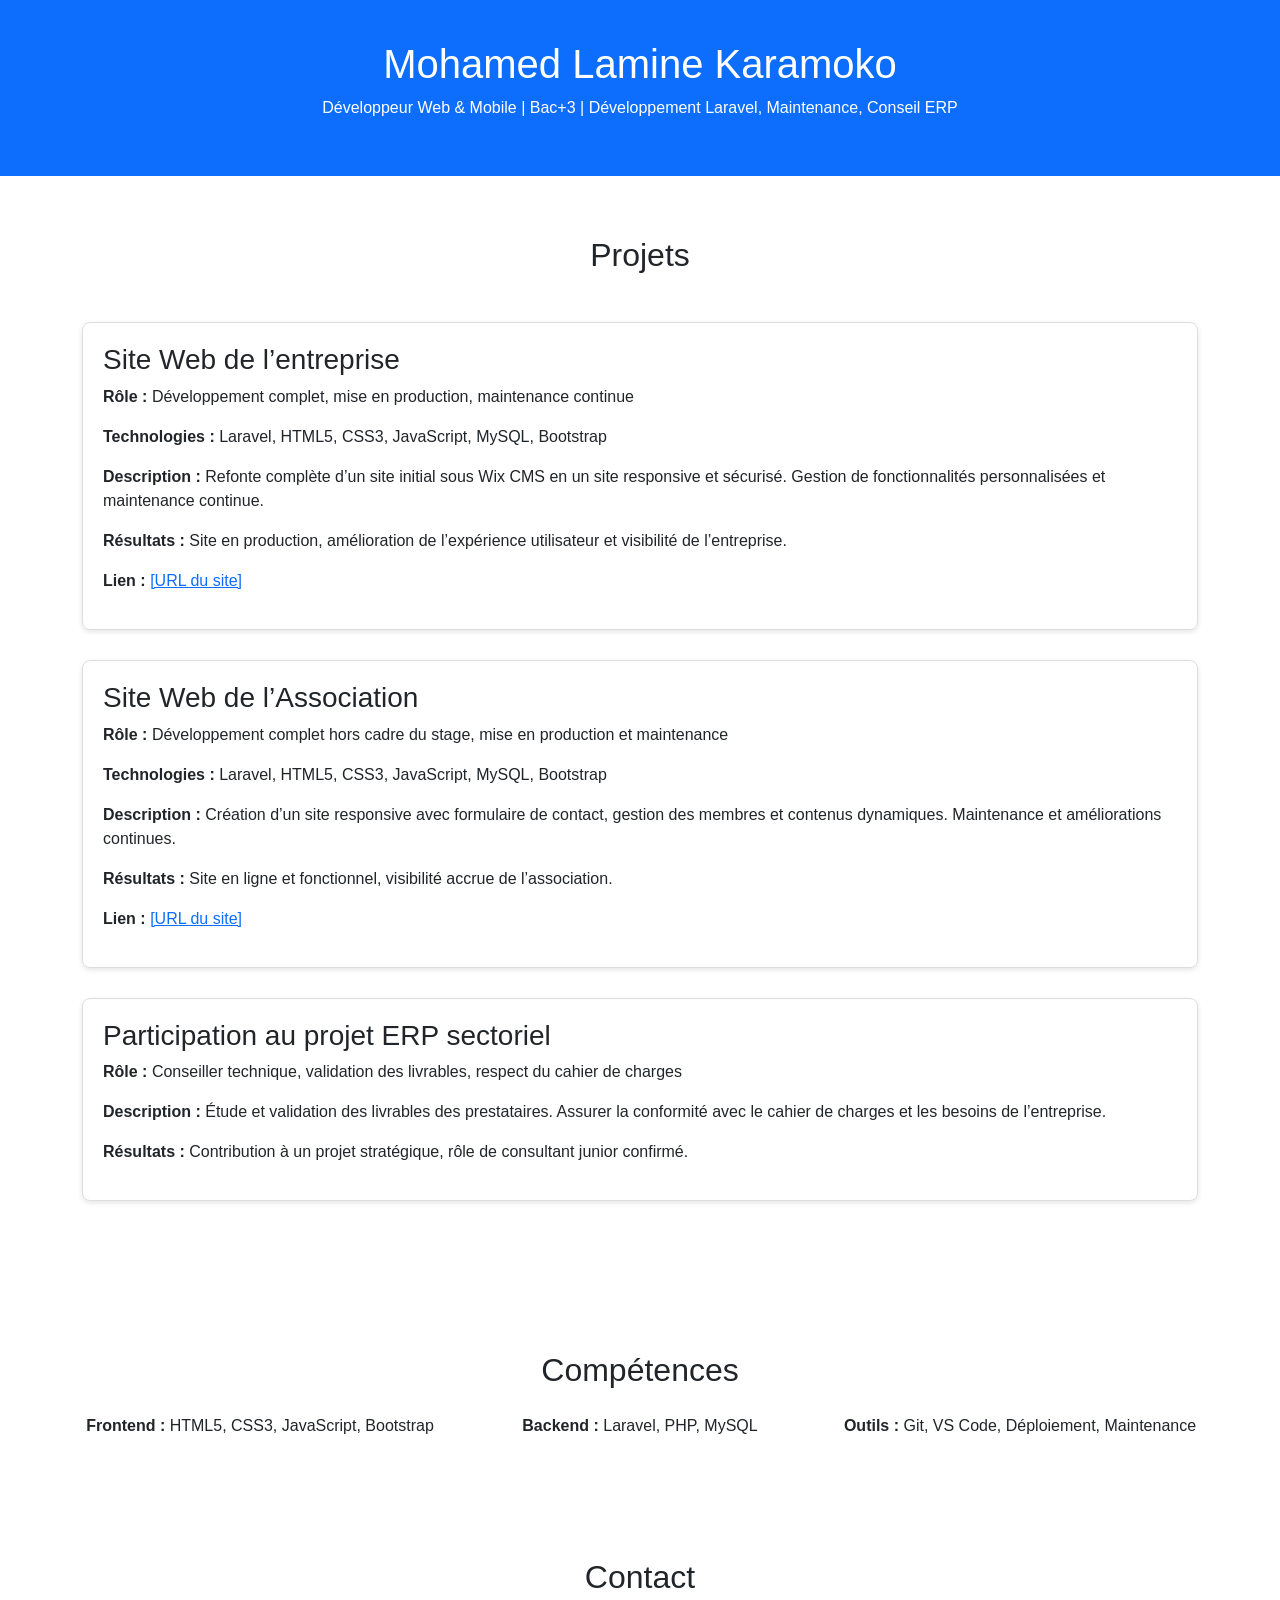
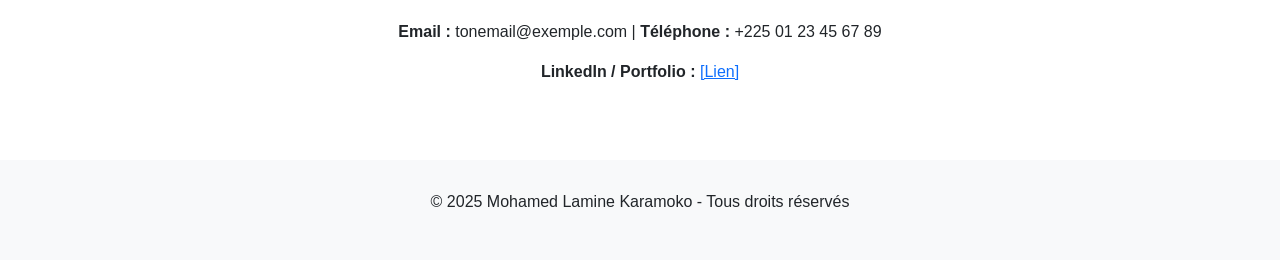
==== index.html @ 6700eebb "premier commit" ====
<!DOCTYPE html>
<html lang="fr">
  <head>
    <meta charset="UTF-8" />
    <meta name="viewport" content="width=device-width, initial-scale=1.0" />
    <title>Portfolio - Mohamed Lamine Karamoko</title>
    <link
      href="https://cdn.jsdelivr.net/npm/bootstrap@5.3.2/dist/css/bootstrap.min.css"
      rel="stylesheet"
    />
    <style>
      body {
        font-family: Arial, sans-serif;
      }
      header {
        background-color: #0d6efd;
        color: white;
        padding: 40px 0;
        text-align: center;
      }
      section {
        padding: 60px 0;
      }
      .project-card {
        border: 1px solid #ddd;
        border-radius: 8px;
        padding: 20px;
        margin-bottom: 30px;
        box-shadow: 0 2px 5px rgba(0, 0, 0, 0.1);
      }
      footer {
        background-color: #f8f9fa;
        padding: 30px 0;
        text-align: center;
      }
    </style>
  </head>
  <body>
    <header>
      <h1>Mohamed Lamine Karamoko</h1>
      <p>
        Développeur Web & Mobile | Bac+3 | Développement Laravel, Maintenance,
        Conseil ERP
      </p>
    </header>

    <section class="container">
      <h2 class="mb-5 text-center">Projets</h2>

      <!-- Projet 1 -->
      <div class="project-card">
        <h3>Site Web de l’entreprise</h3>
        <p>
          <strong>Rôle :</strong> Développement complet, mise en production,
          maintenance continue
        </p>
        <p>
          <strong>Technologies :</strong> Laravel, HTML5, CSS3, JavaScript,
          MySQL, Bootstrap
        </p>
        <p>
          <strong>Description :</strong> Refonte complète d’un site initial sous
          Wix CMS en un site responsive et sécurisé. Gestion de fonctionnalités
          personnalisées et maintenance continue.
        </p>
        <p>
          <strong>Résultats :</strong> Site en production, amélioration de
          l’expérience utilisateur et visibilité de l’entreprise.
        </p>
        <p><strong>Lien :</strong> <a href="#">[URL du site]</a></p>
      </div>

      <!-- Projet 2 -->
      <div class="project-card">
        <h3>Site Web de l’Association</h3>
        <p>
          <strong>Rôle :</strong> Développement complet hors cadre du stage,
          mise en production et maintenance
        </p>
        <p>
          <strong>Technologies :</strong> Laravel, HTML5, CSS3, JavaScript,
          MySQL, Bootstrap
        </p>
        <p>
          <strong>Description :</strong> Création d’un site responsive avec
          formulaire de contact, gestion des membres et contenus dynamiques.
          Maintenance et améliorations continues.
        </p>
        <p>
          <strong>Résultats :</strong> Site en ligne et fonctionnel, visibilité
          accrue de l’association.
        </p>
        <p><strong>Lien :</strong> <a href="#">[URL du site]</a></p>
      </div>

      <!-- Projet 3 -->
      <div class="project-card">
        <h3>Participation au projet ERP sectoriel</h3>
        <p>
          <strong>Rôle :</strong> Conseiller technique, validation des
          livrables, respect du cahier de charges
        </p>
        <p>
          <strong>Description :</strong> Étude et validation des livrables des
          prestataires. Assurer la conformité avec le cahier de charges et les
          besoins de l’entreprise.
        </p>
        <p>
          <strong>Résultats :</strong> Contribution à un projet stratégique,
          rôle de consultant junior confirmé.
        </p>
      </div>
    </section>

    <section class="container">
      <h2 class="mb-4 text-center">Compétences</h2>
      <div class="row text-center">
        <div class="col-md-4">
          <strong>Frontend :</strong> HTML5, CSS3, JavaScript, Bootstrap
        </div>
        <div class="col-md-4">
          <strong>Backend :</strong> Laravel, PHP, MySQL
        </div>
        <div class="col-md-4">
          <strong>Outils :</strong> Git, VS Code, Déploiement, Maintenance
        </div>
      </div>
    </section>

    <section class="container">
      <h2 class="mb-4 text-center">Contact</h2>
      <p class="text-center">
        <strong>Email :</strong> tonemail@exemple.com |
        <strong>Téléphone :</strong> +225 01 23 45 67 89
      </p>
      <p class="text-center">
        <strong>LinkedIn / Portfolio :</strong> <a href="#">[Lien]</a>
      </p>
    </section>

    <footer>
      <p>© 2025 Mohamed Lamine Karamoko - Tous droits réservés</p>
    </footer>
  </body>
</html>
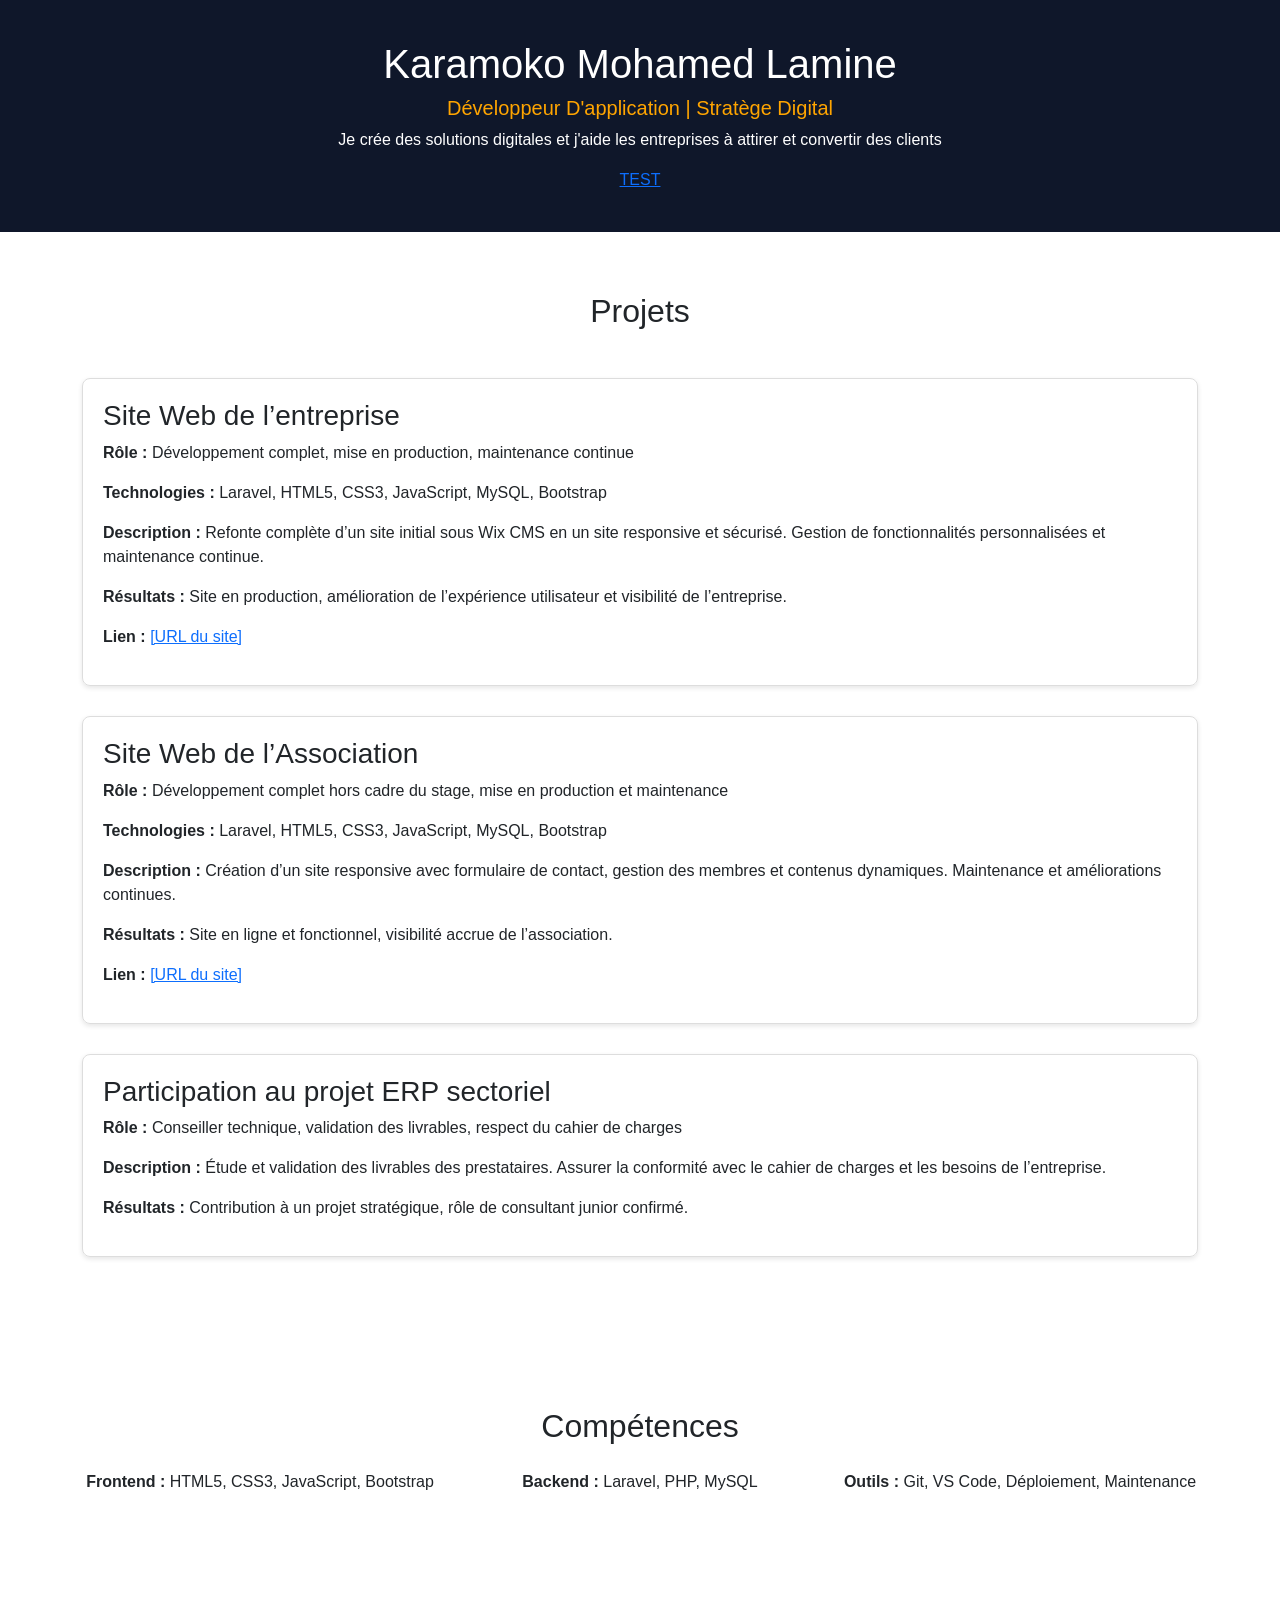
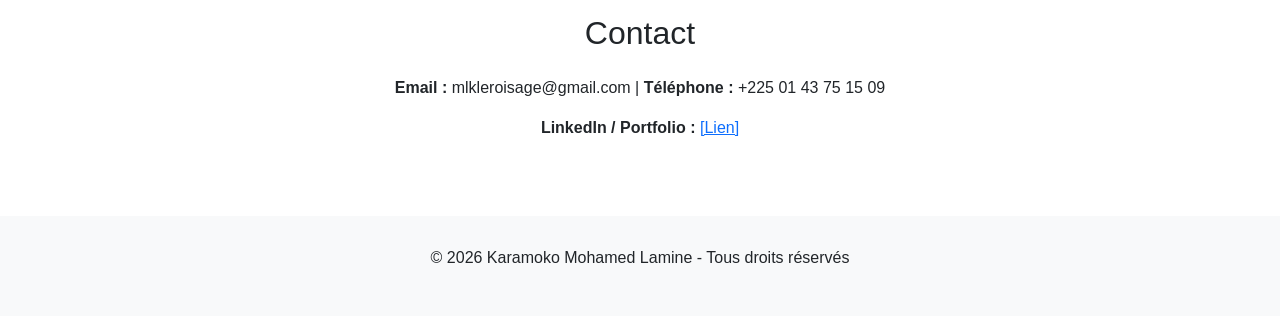
==== commit b1a8c82d: "Test de mise a jour*" ====
--- a/index.html
+++ b/index.html
@@ -3,12 +3,13 @@
   <head>
     <meta charset="UTF-8" />
     <meta name="viewport" content="width=device-width, initial-scale=1.0" />
-    <title>Portfolio - Mohamed Lamine Karamoko</title>
+    <title>Portfolio - Karamoko Mohamed Lamine</title>
     <link
       href="https://cdn.jsdelivr.net/npm/bootstrap@5.3.2/dist/css/bootstrap.min.css"
       rel="stylesheet"
     />
-    <style>
+    <link rel="stylesheet" href="style.css">
+    <!-- <style>
       body {
         font-family: Arial, sans-serif;
       }
@@ -33,15 +34,16 @@
         padding: 30px 0;
         text-align: center;
       }
-    </style>
+    </style> -->
   </head>
   <body>
     <header>
-      <h1>Mohamed Lamine Karamoko</h1>
+      <h1>Karamoko Mohamed Lamine</h1>
+      <h5 style="color: orange;">Développeur D'application | Stratège Digital</h5>
       <p>
-        Développeur Web & Mobile | Bac+3 | Développement Laravel, Maintenance,
-        Conseil ERP
+        Je crée des solutions digitales et j'aide les entreprises à attirer et convertir des clients
       </p>
+      <a href="test.html">TEST</a>
     </header>
 
     <section class="container">
@@ -130,8 +132,8 @@
     <section class="container">
       <h2 class="mb-4 text-center">Contact</h2>
       <p class="text-center">
-        <strong>Email :</strong> tonemail@exemple.com |
-        <strong>Téléphone :</strong> +225 01 23 45 67 89
+        <strong>Email :</strong> mlkleroisage@gmail.com |
+        <strong>Téléphone :</strong> +225 01 43 75 15 09
       </p>
       <p class="text-center">
         <strong>LinkedIn / Portfolio :</strong> <a href="#">[Lien]</a>
@@ -139,7 +141,7 @@
     </section>
 
     <footer>
-      <p>© 2025 Mohamed Lamine Karamoko - Tous droits réservés</p>
+      <p>© 2026 Karamoko Mohamed Lamine - Tous droits réservés</p>
     </footer>
   </body>
 </html>
--- a/style.css
+++ b/style.css
@@ -0,0 +1,28 @@
+ body {
+     font-family: Arial, sans-serif;
+ }
+
+ header {
+     background-color: #0F172A;
+     color: white;
+     padding: 40px 0;
+     text-align: center;
+ }
+
+ section {
+     padding: 60px 0;
+ }
+
+ .project-card {
+     border: 1px solid #ddd;
+     border-radius: 8px;
+     padding: 20px;
+     margin-bottom: 30px;
+     box-shadow: 0 2px 5px rgba(0, 0, 0, 0.1);
+ }
+
+ footer {
+     background-color: #f8f9fa;
+     padding: 30px 0;
+     text-align: center;
+ }
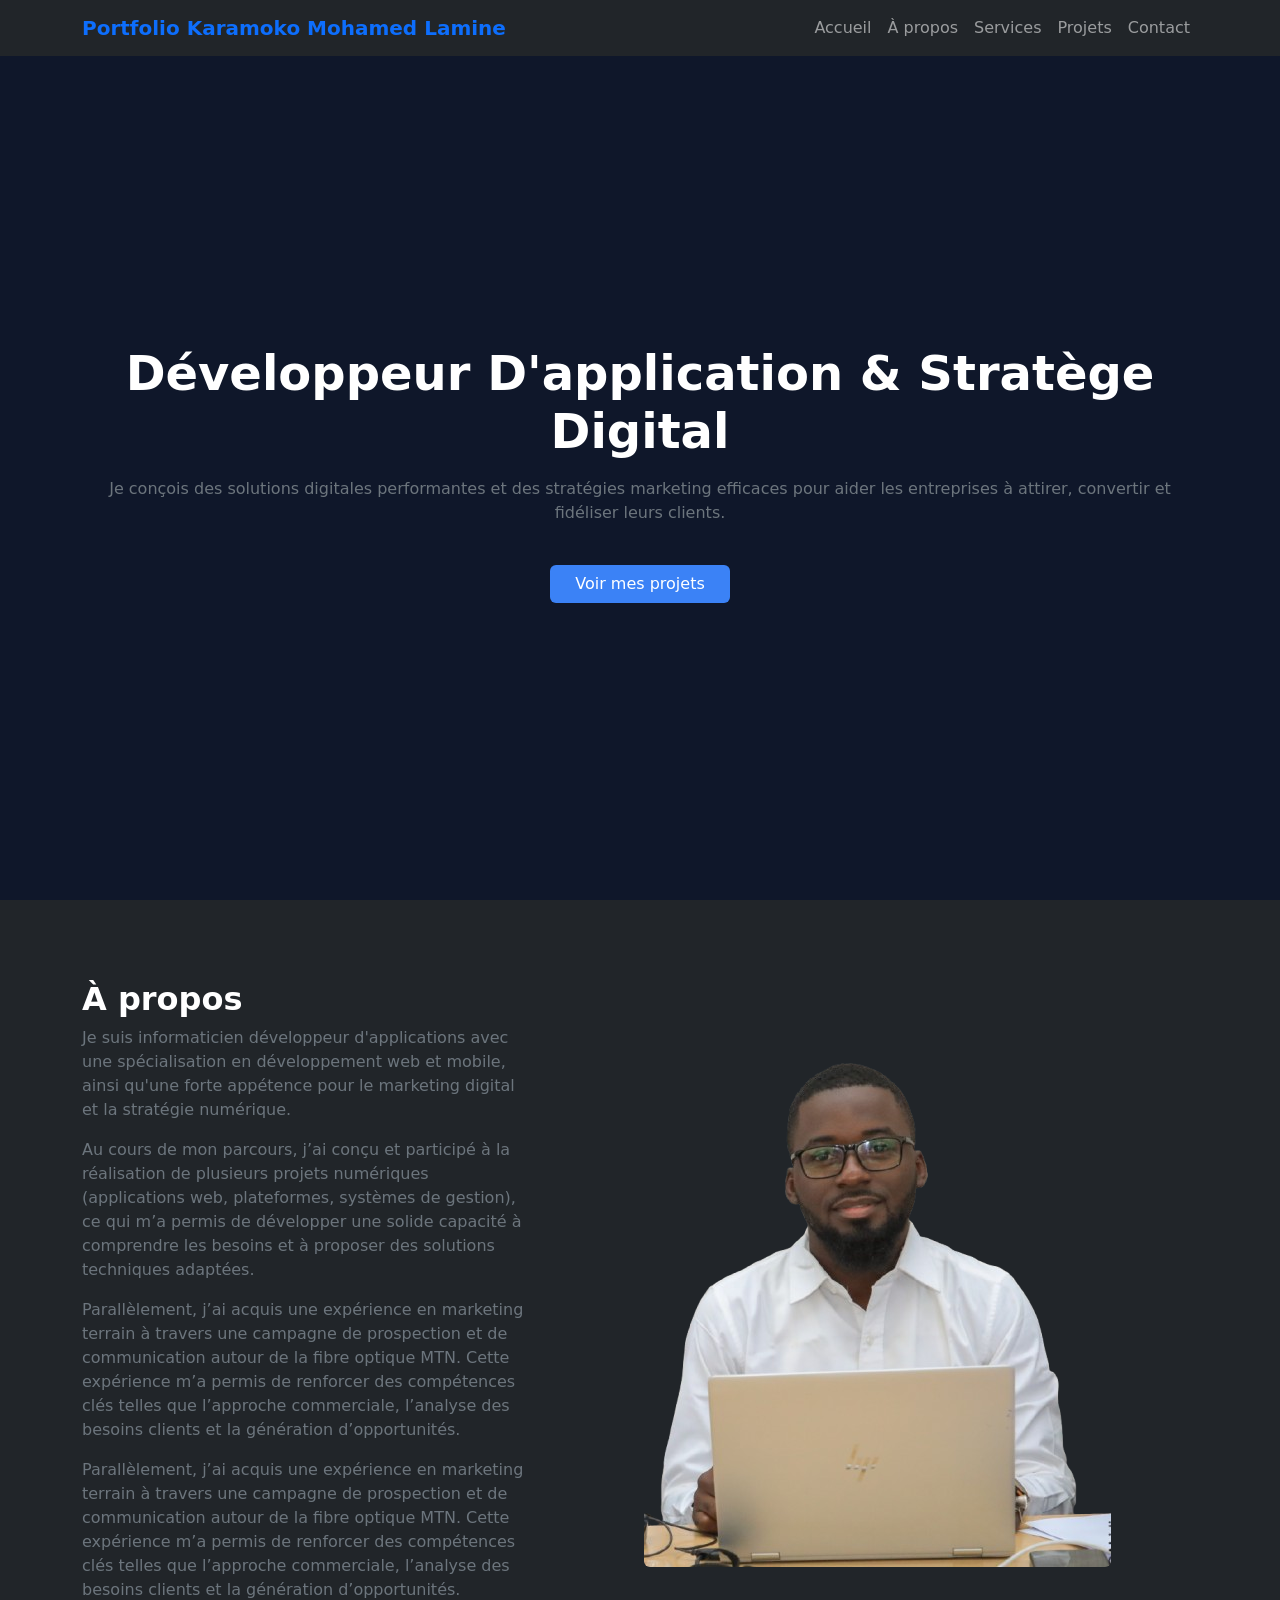
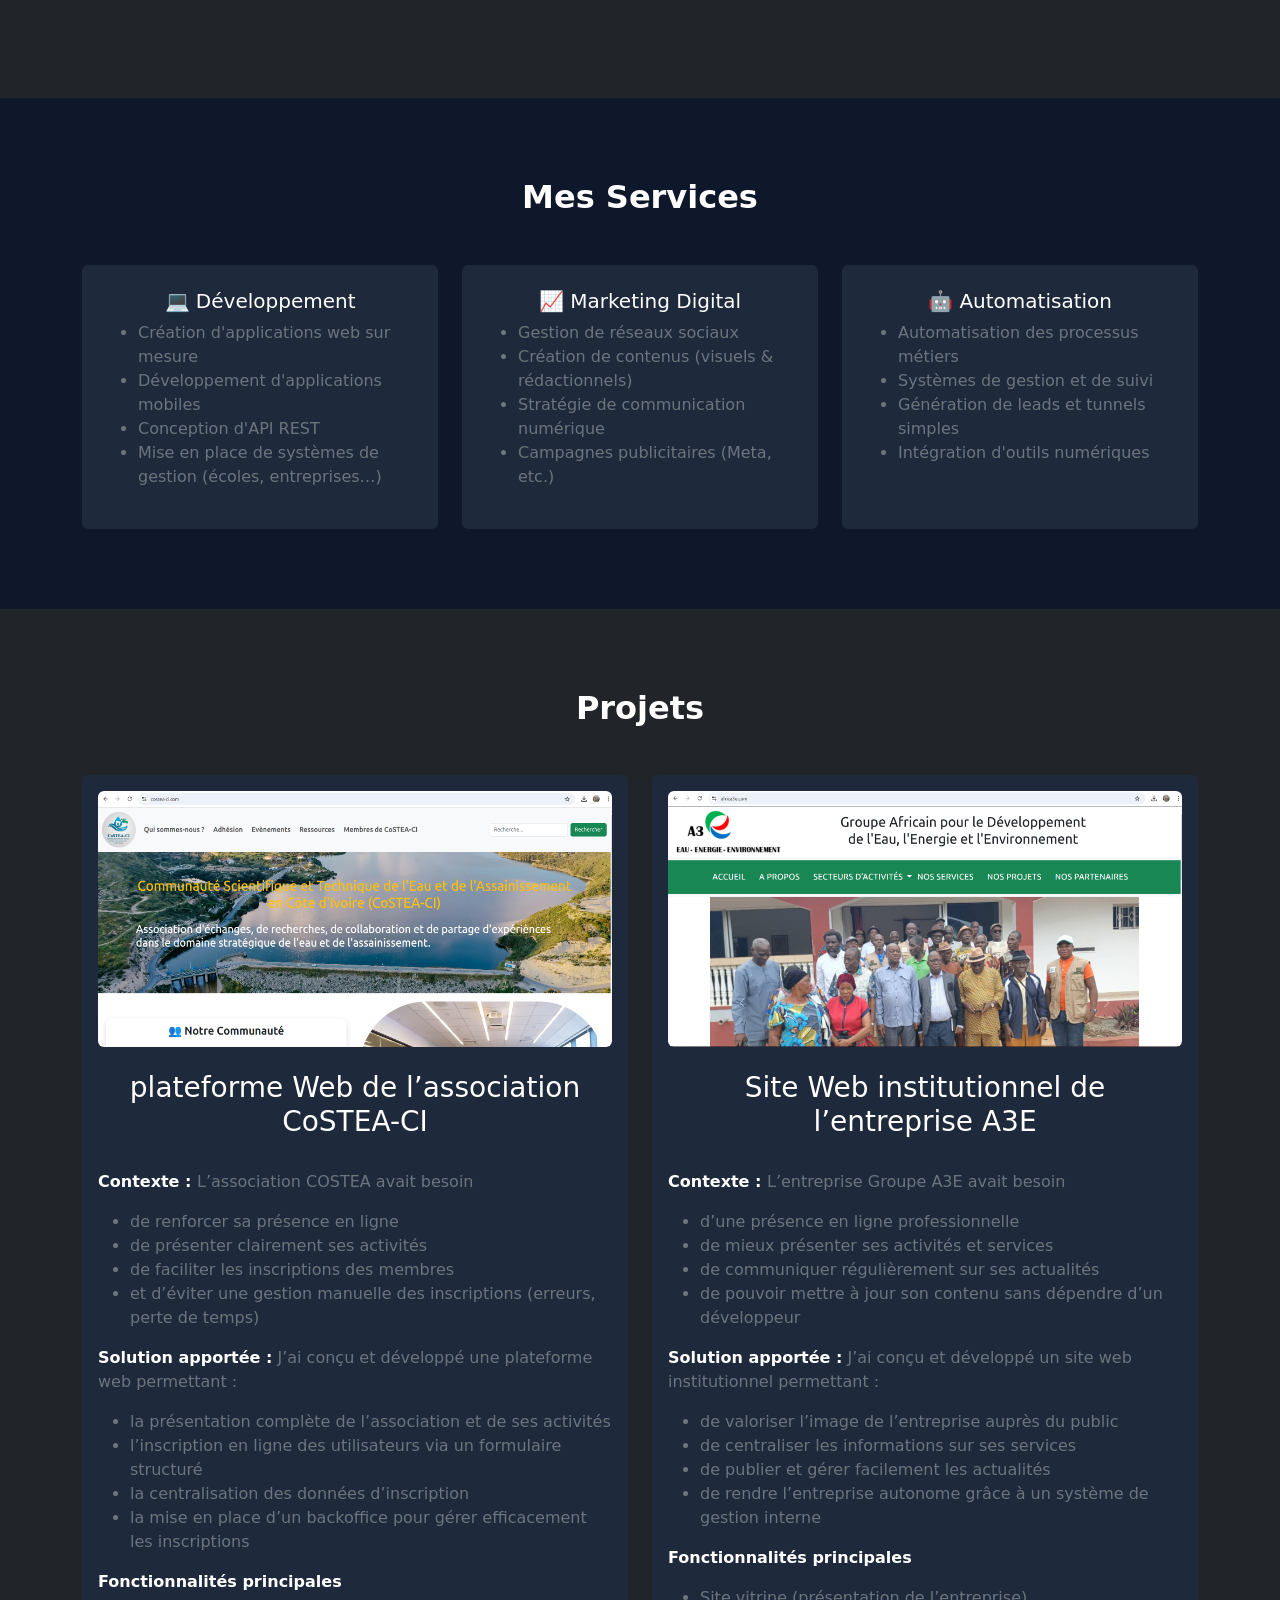
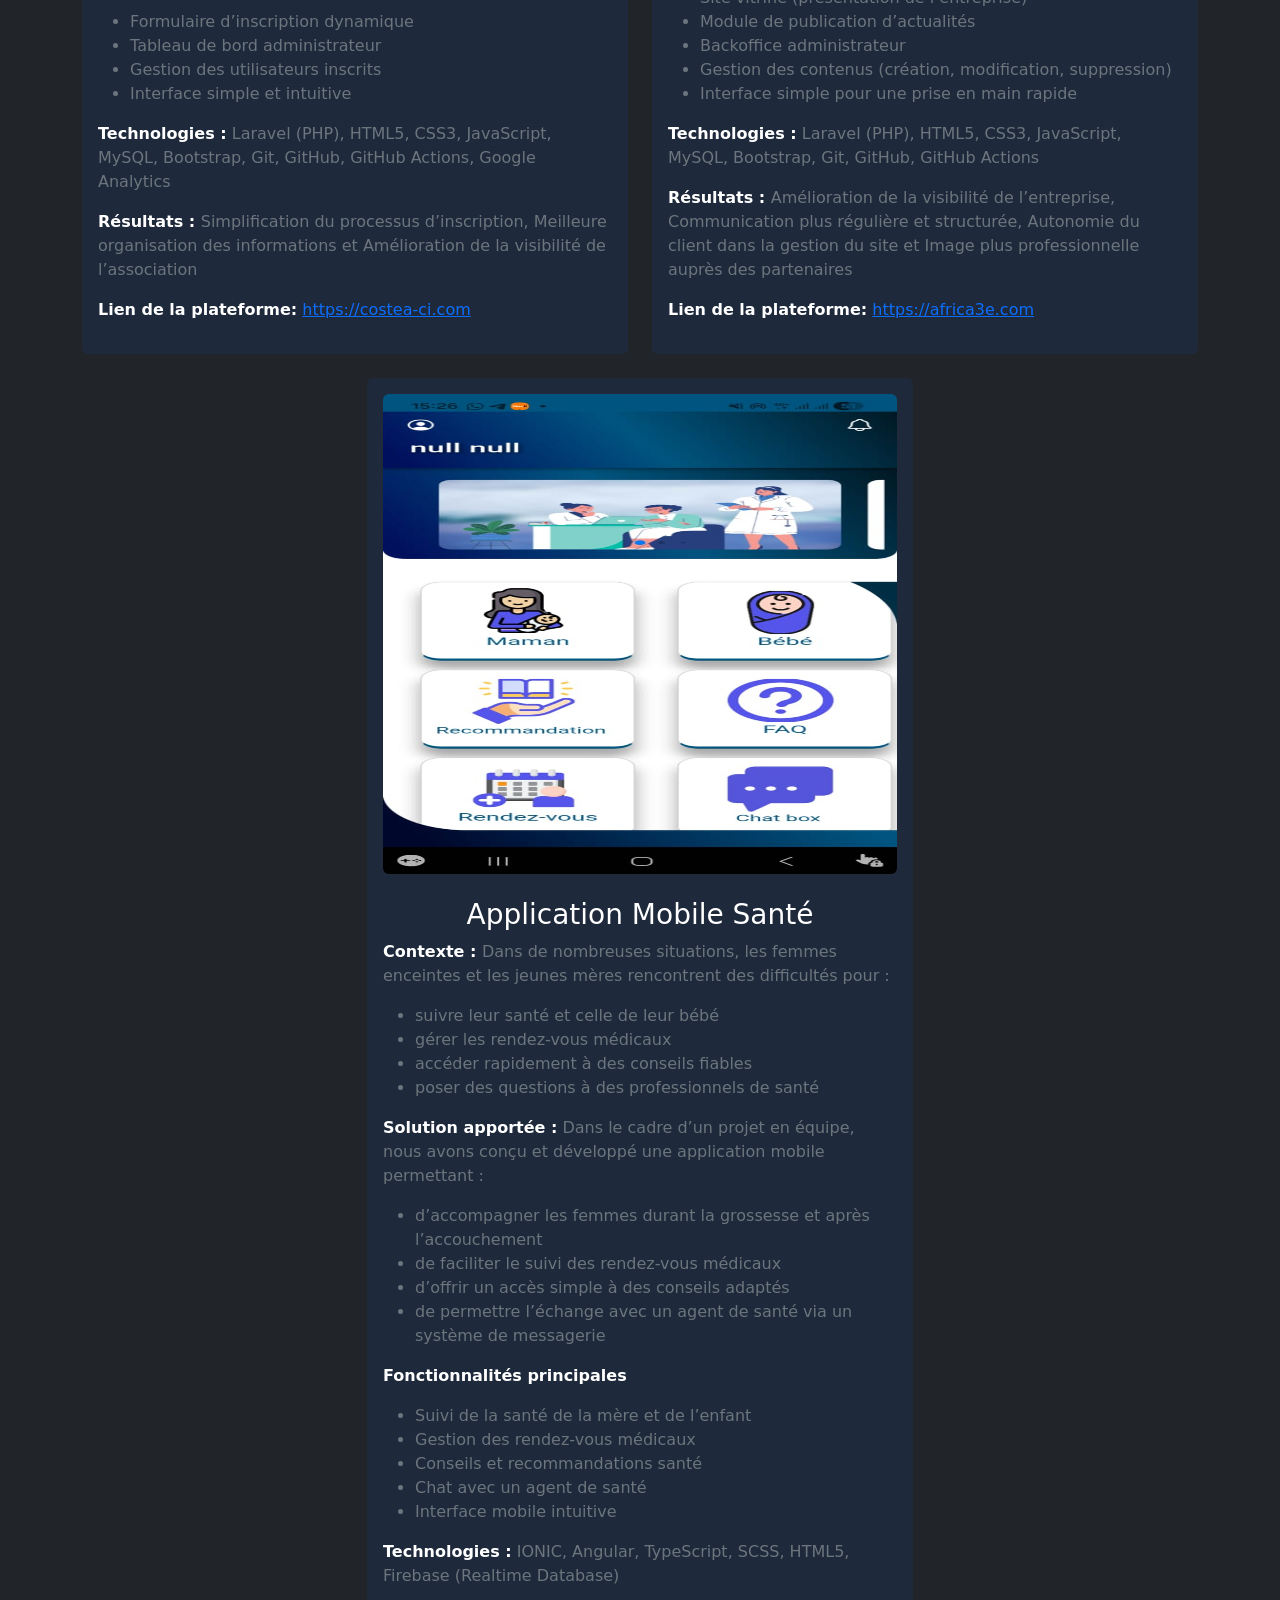
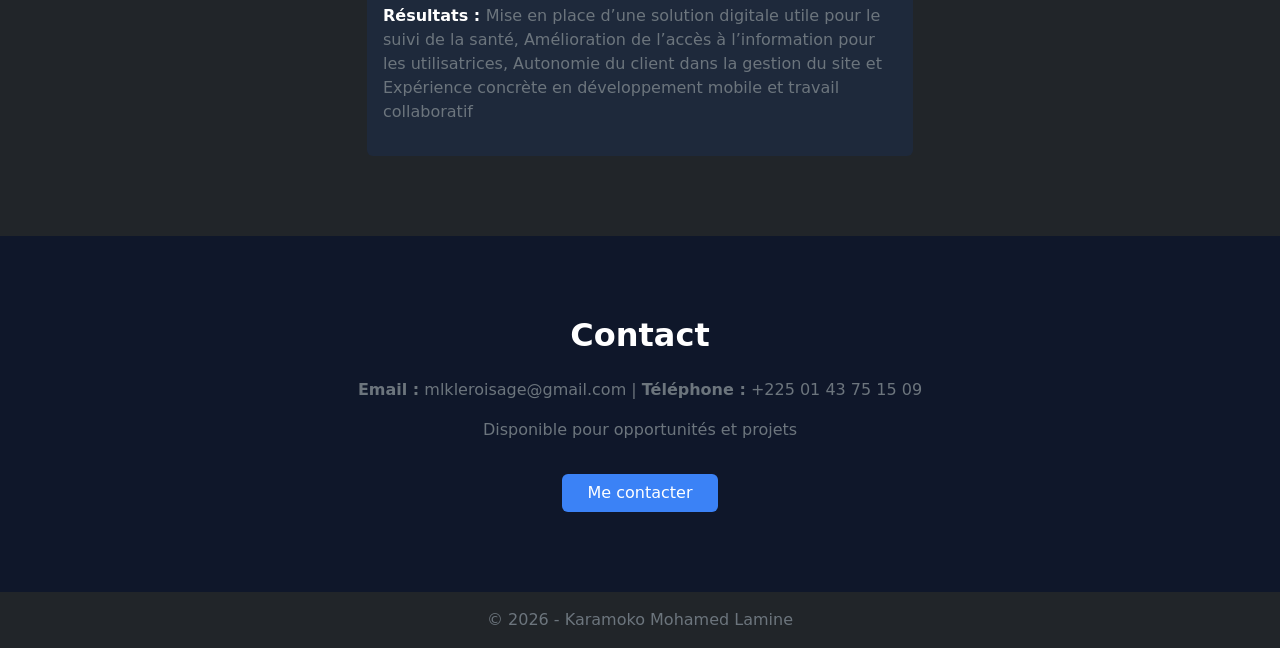
==== commit ab0bd421: "Mise a jour" ====
--- a/index.html
+++ b/index.html
@@ -1,147 +1,413 @@
-<!DOCTYPE html>
+<!doctype html>
 <html lang="fr">
   <head>
     <meta charset="UTF-8" />
     <meta name="viewport" content="width=device-width, initial-scale=1.0" />
-    <title>Portfolio - Karamoko Mohamed Lamine</title>
+    <title>Portfolio - Développeur & Digital Strategist</title>
+
+    <!-- Bootstrap -->
     <link
-      href="https://cdn.jsdelivr.net/npm/bootstrap@5.3.2/dist/css/bootstrap.min.css"
+      href="https://cdn.jsdelivr.net/npm/bootstrap@5.3.0/dist/css/bootstrap.min.css"
       rel="stylesheet"
     />
-    <link rel="stylesheet" href="style.css">
-    <!-- <style>
-      body {
-        font-family: Arial, sans-serif;
-      }
-      header {
-        background-color: #0d6efd;
-        color: white;
-        padding: 40px 0;
-        text-align: center;
-      }
-      section {
-        padding: 60px 0;
-      }
-      .project-card {
-        border: 1px solid #ddd;
-        border-radius: 8px;
-        padding: 20px;
-        margin-bottom: 30px;
-        box-shadow: 0 2px 5px rgba(0, 0, 0, 0.1);
-      }
-      footer {
-        background-color: #f8f9fa;
-        padding: 30px 0;
-        text-align: center;
-      }
-    </style> -->
+    <link rel="stylesheet" href="style.css" />
   </head>
+
   <body>
-    <header>
-      <h1>Karamoko Mohamed Lamine</h1>
-      <h5 style="color: orange;">Développeur D'application | Stratège Digital</h5>
-      <p>
-        Je crée des solutions digitales et j'aide les entreprises à attirer et convertir des clients
-      </p>
-      <a href="test.html">TEST</a>
-    </header>
-
-    <section class="container">
-      <h2 class="mb-5 text-center">Projets</h2>
-
-      <!-- Projet 1 -->
-      <div class="project-card">
-        <h3>Site Web de l’entreprise</h3>
-        <p>
-          <strong>Rôle :</strong> Développement complet, mise en production,
-          maintenance continue
+    <!-- Navbar -->
+    <nav class="navbar navbar-expand-lg navbar-dark bg-dark fixed-top">
+      <div class="container">
+        <a class="navbar-brand text-primary fw-bold" href="#"
+          >Portfolio Karamoko Mohamed Lamine</a
+        >
+
+        <button
+          class="navbar-toggler"
+          type="button"
+          data-bs-toggle="collapse"
+          data-bs-target="#menu"
+        >
+          <span class="navbar-toggler-icon"></span>
+        </button>
+
+        <div class="collapse navbar-collapse" id="menu">
+          <ul class="navbar-nav ms-auto">
+            <li class="nav-item">
+              <a class="nav-link" href="#home">Accueil</a>
+            </li>
+            <li class="nav-item">
+              <a class="nav-link" href="#about">À propos</a>
+            </li>
+            <li class="nav-item">
+              <a class="nav-link" href="#services">Services</a>
+            </li>
+            <li class="nav-item">
+              <a class="nav-link" href="#projects">Projets</a>
+            </li>
+            <li class="nav-item">
+              <a class="nav-link" href="#contact">Contact</a>
+            </li>
+          </ul>
+        </div>
+      </div>
+    </nav>
+
+    <!-- Home -->
+    <section
+      id="home"
+      class="section d-flex align-items-center text-center"
+      style="min-height: 100vh"
+    >
+      <div class="container mt-5">
+        <h1 class="display-5 fw-bold">
+          Développeur D'application & Stratège Digital
+        </h1>
+        <p class="text-secondary mt-3">
+          Je conçois des solutions digitales performantes et des stratégies
+          marketing efficaces pour aider les entreprises à attirer, convertir et
+          fidéliser leurs clients.
         </p>
-        <p>
-          <strong>Technologies :</strong> Laravel, HTML5, CSS3, JavaScript,
-          MySQL, Bootstrap
+        <a href="#projects" class="btn btn-custom mt-4 px-4"
+          >Voir mes projets</a
+        >
+      </div>
+    </section>
+
+    <!-- Propos -->
+    <section id="about" class="section bg-dark">
+      <div class="container">
+        <div class="row align-items-center">
+          <div class="col-md-5">
+            <h2 class="fw-bold">À propos</h2>
+
+            <p class="text-secondary">
+              Je suis informaticien développeur d'applications avec une
+              spécialisation en développement web et mobile, ainsi qu'une forte
+              appétence pour le marketing digital et la stratégie numérique.
+            </p>
+            <p class="text-secondary">
+              Au cours de mon parcours, j’ai conçu et participé à la réalisation
+              de plusieurs projets numériques (applications web, plateformes,
+              systèmes de gestion), ce qui m’a permis de développer une solide
+              capacité à comprendre les besoins et à proposer des solutions
+              techniques adaptées.
+            </p>
+            <p class="text-secondary">
+              Parallèlement, j’ai acquis une expérience en marketing terrain à
+              travers une campagne de prospection et de communication autour de
+              la fibre optique MTN. Cette expérience m’a permis de renforcer des
+              compétences clés telles que l’approche commerciale, l’analyse des
+              besoins clients et la génération d’opportunités.
+            </p>
+            <p class="text-secondary">
+              Parallèlement, j’ai acquis une expérience en marketing terrain à
+              travers une campagne de prospection et de communication autour de
+              la fibre optique MTN. Cette expérience m’a permis de renforcer des
+              compétences clés telles que l’approche commerciale, l’analyse des
+              besoins clients et la génération d’opportunités.
+            </p>
+          </div>
+          <div class="col-md-7 text-center">
+            <img src="MLK.png" class="img-fluid rounded" />
+          </div>
+        </div>
+      </div>
+    </section>
+
+    <!-- Services -->
+    <section id="services" class="section">
+      <div class="container">
+        <h2 class="fw-bold mb-5 text-center">Mes Services</h2>
+
+        <div class="row g-4">
+          <div class="col-md-4">
+            <div class="card p-4 h-100">
+              <h5 class="text-white text-center">💻 Développement</h5>
+              <ul class="text-secondary">
+                <li>Création d'applications web sur mesure</li>
+                <li>Développement d'applications mobiles</li>
+                <li>Conception d'API REST</li>
+                <li>
+                  Mise en place de systèmes de gestion (écoles, entreprises…)
+                </li>
+              </ul>
+            </div>
+          </div>
+
+          <div class="col-md-4">
+            <div class="card p-4 h-100">
+              <h5 class="text-white text-center">📈 Marketing Digital</h5>
+              <ul class="text-secondary">
+                <li>Gestion de réseaux sociaux</li>
+                <li>Création de contenus (visuels & rédactionnels)</li>
+                <li>Stratégie de communication numérique</li>
+                <li>Campagnes publicitaires (Meta, etc.)</li>
+              </ul>
+            </div>
+          </div>
+
+          <div class="col-md-4">
+            <div class="card p-4 h-100">
+              <h5 class="text-white text-center">🤖 Automatisation</h5>
+              <ul class="text-secondary">
+                <li>Automatisation des processus métiers</li>
+                <li>Systèmes de gestion et de suivi</li>
+                <li>Génération de leads et tunnels simples</li>
+                <li>Intégration d'outils numériques</li>
+              </ul>
+            </div>
+          </div>
+        </div>
+      </div>
+    </section>
+
+    <!-- Projets -->
+    <section id="projects" class="section bg-dark">
+      <div class="container">
+        <h2 class="fw-bold mb-5 text-center">Projets</h2>
+
+        <div class="row g-4">
+          <div class="col-md-6">
+            <div class="card p-3 h-100">
+              <img
+                src="costea-ci.png"
+                class="img-fluid rounded mb-4"
+                style="height: 16em; width: 100%"
+              />
+              <h3 class="font-bold text-center text-white">
+                plateforme Web de l’association CoSTEA-CI
+              </h3>
+              <br />
+              <div class="project-card text-secondary">
+                <p>
+                  <strong class="text-white">Contexte : </strong> L’association
+                  COSTEA avait besoin
+                </p>
+                <ul>
+                  <li>de renforcer sa présence en ligne</li>
+                  <li>de présenter clairement ses activités</li>
+                  <li>de faciliter les inscriptions des membres</li>
+                  <li>
+                    et d’éviter une gestion manuelle des inscriptions (erreurs,
+                    perte de temps)
+                  </li>
+                </ul>
+                <p>
+                  <strong class="text-white">Solution apportée :</strong> J’ai
+                  conçu et développé une plateforme web permettant :
+                </p>
+                <ul>
+                  <li>
+                    la présentation complète de l’association et de ses
+                    activités
+                  </li>
+                  <li>
+                    l’inscription en ligne des utilisateurs via un formulaire
+                    structuré
+                  </li>
+                  <li>la centralisation des données d’inscription</li>
+                  <li>
+                    la mise en place d’un backoffice pour gérer efficacement les
+                    inscriptions
+                  </li>
+                </ul>
+                <p>
+                  <strong class="text-white"
+                    >Fonctionnalités principales</strong
+                  >
+                </p>
+                <ul>
+                  <li>Formulaire d’inscription dynamique</li>
+                  <li>Tableau de bord administrateur</li>
+                  <li>Gestion des utilisateurs inscrits</li>
+                  <li>Interface simple et intuitive</li>
+                </ul>
+                <p>
+                  <strong class="text-white">Technologies :</strong> Laravel
+                  (PHP), HTML5, CSS3, JavaScript, MySQL, Bootstrap, Git, GitHub,
+                  GitHub Actions, Google Analytics
+                </p>
+
+                <p>
+                  <strong class="text-white">Résultats : </strong>
+                  Simplification du processus d’inscription, Meilleure
+                  organisation des informations et Amélioration de la visibilité
+                  de l’association
+                </p>
+                <p>
+                  <strong class="text-white">Lien de la plateforme:</strong>
+                  <a href="https://costea-ci.com">https://costea-ci.com</a>
+                </p>
+              </div>
+            </div>
+          </div>
+          <div class="col-md-6">
+            <div class="card p-3 h-100">
+              <img
+                src="africa3e.png"
+                class="img-fluid rounded mb-4"
+                style="height: 16em; width: 100%"
+              />
+              <h3 class="font-bold text-center text-white">
+                Site Web institutionnel de l’entreprise A3E
+              </h3>
+              <br />
+              <div class="project-card text-secondary">
+                <p>
+                  <strong class="text-white">Contexte : </strong> L’entreprise
+                  Groupe A3E avait besoin
+                </p>
+                <ul>
+                  <li>d’une présence en ligne professionnelle</li>
+                  <li>de mieux présenter ses activités et services</li>
+                  <li>de communiquer régulièrement sur ses actualités</li>
+                  <li>
+                    de pouvoir mettre à jour son contenu sans dépendre d’un
+                    développeur
+                  </li>
+                </ul>
+                <p>
+                  <strong class="text-white">Solution apportée :</strong> J’ai
+                  conçu et développé un site web institutionnel permettant :
+                </p>
+                <ul>
+                  <li>de valoriser l’image de l’entreprise auprès du public</li>
+                  <li>de centraliser les informations sur ses services</li>
+                  <li>de publier et gérer facilement les actualités</li>
+                  <li>
+                    de rendre l’entreprise autonome grâce à un système de
+                    gestion interne
+                  </li>
+                </ul>
+                <p>
+                  <strong class="text-white"
+                    >Fonctionnalités principales</strong
+                  >
+                </p>
+                <ul>
+                  <li>Site vitrine (présentation de l’entreprise)</li>
+                  <li>Module de publication d’actualités</li>
+                  <li>Backoffice administrateur</li>
+                  <li>
+                    Gestion des contenus (création, modification, suppression)
+                  </li>
+                  <li>Interface simple pour une prise en main rapide</li>
+                </ul>
+                <p>
+                  <strong class="text-white">Technologies :</strong> Laravel
+                  (PHP), HTML5, CSS3, JavaScript, MySQL, Bootstrap, Git, GitHub,
+                  GitHub Actions
+                </p>
+
+                <p>
+                  <strong class="text-white">Résultats : </strong> Amélioration
+                  de la visibilité de l’entreprise, Communication plus régulière
+                  et structurée, Autonomie du client dans la gestion du site et
+                  Image plus professionnelle auprès des partenaires
+                </p>
+                <p>
+                  <strong class="text-white">Lien de la plateforme:</strong>
+                  <a href="https://africa3e.com">https://africa3e.com</a>
+                </p>
+              </div>
+            </div>
+          </div>
+          <div class="col-md-6 offset-md-3">
+            <div class="card p-3 h-100">
+              <img
+                src="image.png"
+                class="img-fluid rounded mb-4"
+                style="height: 30em; width: 100%"
+              />
+              <h3 class="font-bold text-center text-white">
+                Application Mobile Santé
+              </h3>
+              <div class="project-card text-secondary">
+                <p>
+                  <strong class="text-white">Contexte : </strong> Dans de
+                  nombreuses situations, les femmes enceintes et les jeunes
+                  mères rencontrent des difficultés pour :
+                </p>
+                <ul>
+                  <li>suivre leur santé et celle de leur bébé</li>
+                  <li>gérer les rendez-vous médicaux</li>
+                  <li>accéder rapidement à des conseils fiables</li>
+                  <li>poser des questions à des professionnels de santé</li>
+                </ul>
+                <p>
+                  <strong class="text-white">Solution apportée :</strong> Dans
+                  le cadre d’un projet en équipe, nous avons conçu et développé
+                  une application mobile permettant :
+                </p>
+                <ul>
+                  <li>
+                    d’accompagner les femmes durant la grossesse et après
+                    l’accouchement
+                  </li>
+                  <li>de faciliter le suivi des rendez-vous médicaux</li>
+                  <li>d’offrir un accès simple à des conseils adaptés</li>
+                  <li>
+                    de permettre l’échange avec un agent de santé via un système
+                    de messagerie
+                  </li>
+                </ul>
+                <p>
+                  <strong class="text-white"
+                    >Fonctionnalités principales</strong
+                  >
+                </p>
+                <ul>
+                  <li>Suivi de la santé de la mère et de l’enfant</li>
+                  <li>Gestion des rendez-vous médicaux</li>
+                  <li>Conseils et recommandations santé</li>
+                  <li>Chat avec un agent de santé</li>
+                  <li>Interface mobile intuitive</li>
+                </ul>
+                <p>
+                  <strong class="text-white">Technologies :</strong> IONIC,
+                  Angular, TypeScript, SCSS, HTML5, Firebase (Realtime Database)
+                </p>
+
+                <p>
+                  <strong class="text-white">Résultats : </strong> Mise en place
+                  d’une solution digitale utile pour le suivi de la santé,
+                  Amélioration de l’accès à l’information pour les
+                  utilisatrices, Autonomie du client dans la gestion du site et
+                  Expérience concrète en développement mobile et travail
+                  collaboratif
+                </p>
+              </div>
+            </div>
+          </div>
+        </div>
+      </div>
+    </section>
+
+    <!-- CONTACT -->
+    <section id="contact" class="section text-center">
+      <div class="container">
+        <h2 class="fw-bold mb-4">Contact</h2>
+        <p class="text-center text-secondary">
+          <strong>Email :</strong> mlkleroisage@gmail.com |
+          <strong>Téléphone :</strong> +225 01 43 75 15 09
         </p>
-        <p>
-          <strong>Description :</strong> Refonte complète d’un site initial sous
-          Wix CMS en un site responsive et sécurisé. Gestion de fonctionnalités
-          personnalisées et maintenance continue.
-        </p>
-        <p>
-          <strong>Résultats :</strong> Site en production, amélioration de
-          l’expérience utilisateur et visibilité de l’entreprise.
-        </p>
-        <p><strong>Lien :</strong> <a href="#">[URL du site]</a></p>
-      </div>
-
-      <!-- Projet 2 -->
-      <div class="project-card">
-        <h3>Site Web de l’Association</h3>
-        <p>
-          <strong>Rôle :</strong> Développement complet hors cadre du stage,
-          mise en production et maintenance
-        </p>
-        <p>
-          <strong>Technologies :</strong> Laravel, HTML5, CSS3, JavaScript,
-          MySQL, Bootstrap
-        </p>
-        <p>
-          <strong>Description :</strong> Création d’un site responsive avec
-          formulaire de contact, gestion des membres et contenus dynamiques.
-          Maintenance et améliorations continues.
-        </p>
-        <p>
-          <strong>Résultats :</strong> Site en ligne et fonctionnel, visibilité
-          accrue de l’association.
-        </p>
-        <p><strong>Lien :</strong> <a href="#">[URL du site]</a></p>
-      </div>
-
-      <!-- Projet 3 -->
-      <div class="project-card">
-        <h3>Participation au projet ERP sectoriel</h3>
-        <p>
-          <strong>Rôle :</strong> Conseiller technique, validation des
-          livrables, respect du cahier de charges
-        </p>
-        <p>
-          <strong>Description :</strong> Étude et validation des livrables des
-          prestataires. Assurer la conformité avec le cahier de charges et les
-          besoins de l’entreprise.
-        </p>
-        <p>
-          <strong>Résultats :</strong> Contribution à un projet stratégique,
-          rôle de consultant junior confirmé.
-        </p>
+        <p class="text-secondary">Disponible pour opportunités et projets</p>
+
+        <a
+          href="mailto:mlkleroisage@gmail.com"
+          class="btn btn-custom mt-3 px-4"
+        >
+          Me contacter
+        </a>
       </div>
     </section>
 
-    <section class="container">
-      <h2 class="mb-4 text-center">Compétences</h2>
-      <div class="row text-center">
-        <div class="col-md-4">
-          <strong>Frontend :</strong> HTML5, CSS3, JavaScript, Bootstrap
-        </div>
-        <div class="col-md-4">
-          <strong>Backend :</strong> Laravel, PHP, MySQL
-        </div>
-        <div class="col-md-4">
-          <strong>Outils :</strong> Git, VS Code, Déploiement, Maintenance
-        </div>
-      </div>
-    </section>
-
-    <section class="container">
-      <h2 class="mb-4 text-center">Contact</h2>
-      <p class="text-center">
-        <strong>Email :</strong> mlkleroisage@gmail.com |
-        <strong>Téléphone :</strong> +225 01 43 75 15 09
-      </p>
-      <p class="text-center">
-        <strong>LinkedIn / Portfolio :</strong> <a href="#">[Lien]</a>
-      </p>
-    </section>
-
-    <footer>
-      <p>© 2026 Karamoko Mohamed Lamine - Tous droits réservés</p>
+    <!-- Footer -->
+    <footer class="bg-dark text-center py-3">
+      <p class="mb-0 text-secondary">© 2026 - Karamoko Mohamed Lamine</p>
     </footer>
+
+    <!-- Bootstrap JS -->
+    <script src="https://cdn.jsdelivr.net/npm/bootstrap@5.3.0/dist/js/bootstrap.bundle.min.js"></script>
   </body>
 </html>
--- a/style.css
+++ b/style.css
@@ -1,28 +1,26 @@
- body {
-     font-family: Arial, sans-serif;
+ html {
+     scroll-behavior: smooth;
  }
 
- header {
-     background-color: #0F172A;
+ body {
+     background-color: #0f172a;
      color: white;
-     padding: 40px 0;
-     text-align: center;
  }
 
- section {
-     padding: 60px 0;
+ .section {
+     padding: 80px 0;
  }
 
- .project-card {
-     border: 1px solid #ddd;
-     border-radius: 8px;
-     padding: 20px;
-     margin-bottom: 30px;
-     box-shadow: 0 2px 5px rgba(0, 0, 0, 0.1);
+ .card {
+     background-color: #1e293b;
+     border: none;
  }
 
- footer {
-     background-color: #f8f9fa;
-     padding: 30px 0;
-     text-align: center;
+ .btn-custom {
+     background-color: #3b82f6;
+     color: white;
+ }
+
+ .btn-custom:hover {
+     background-color: #2563eb;
  }
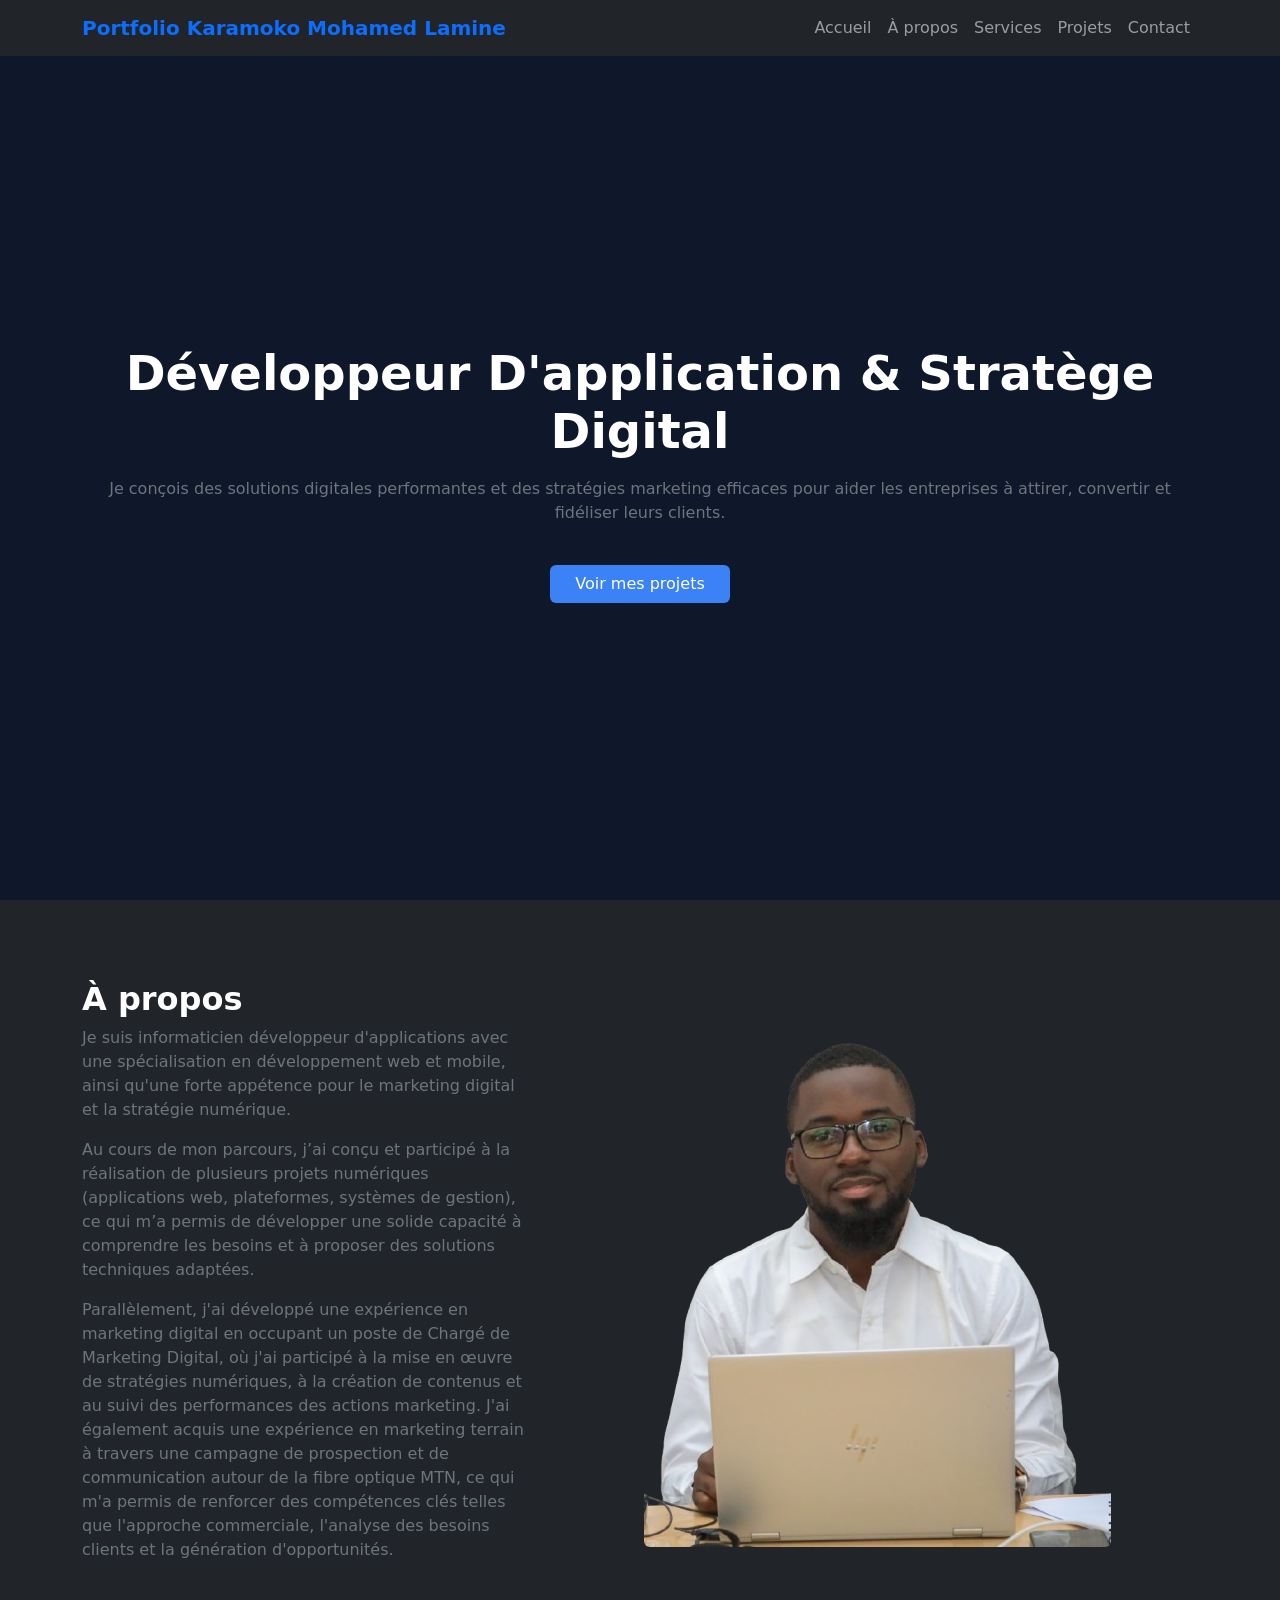
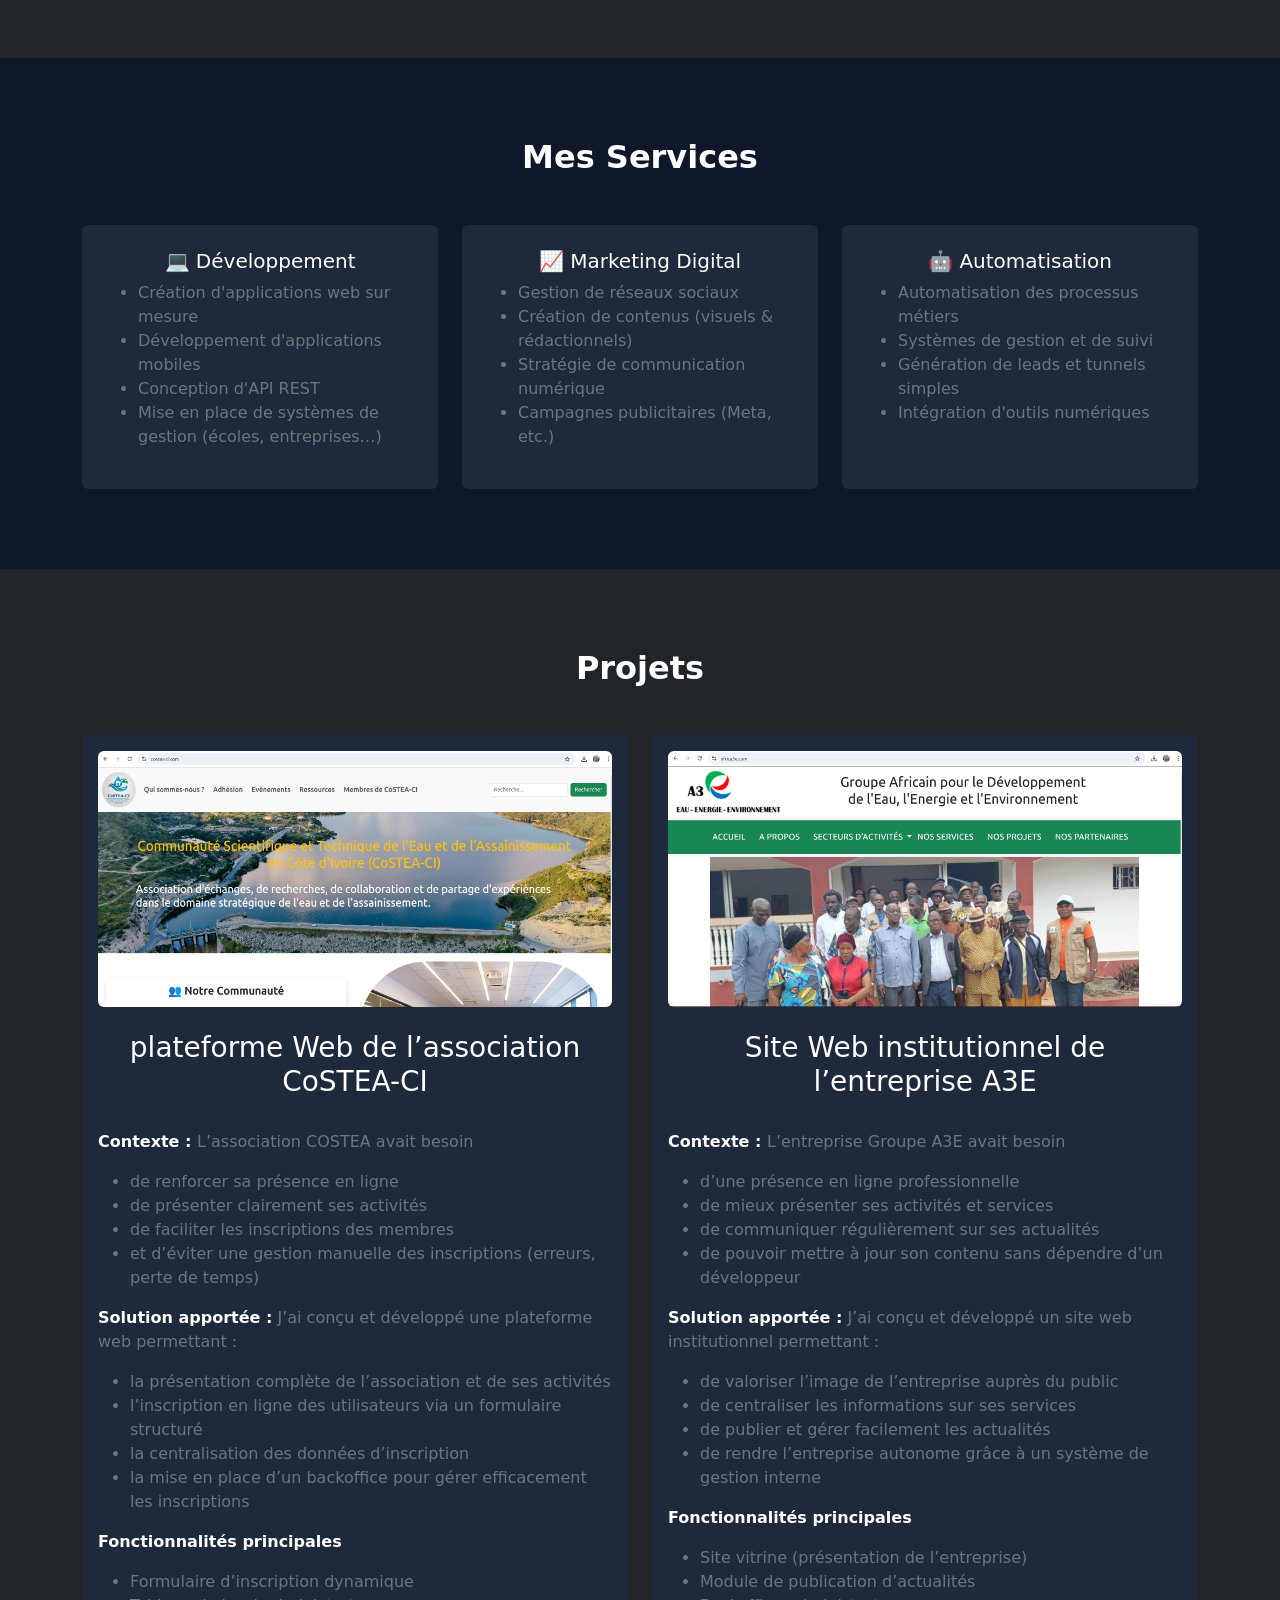
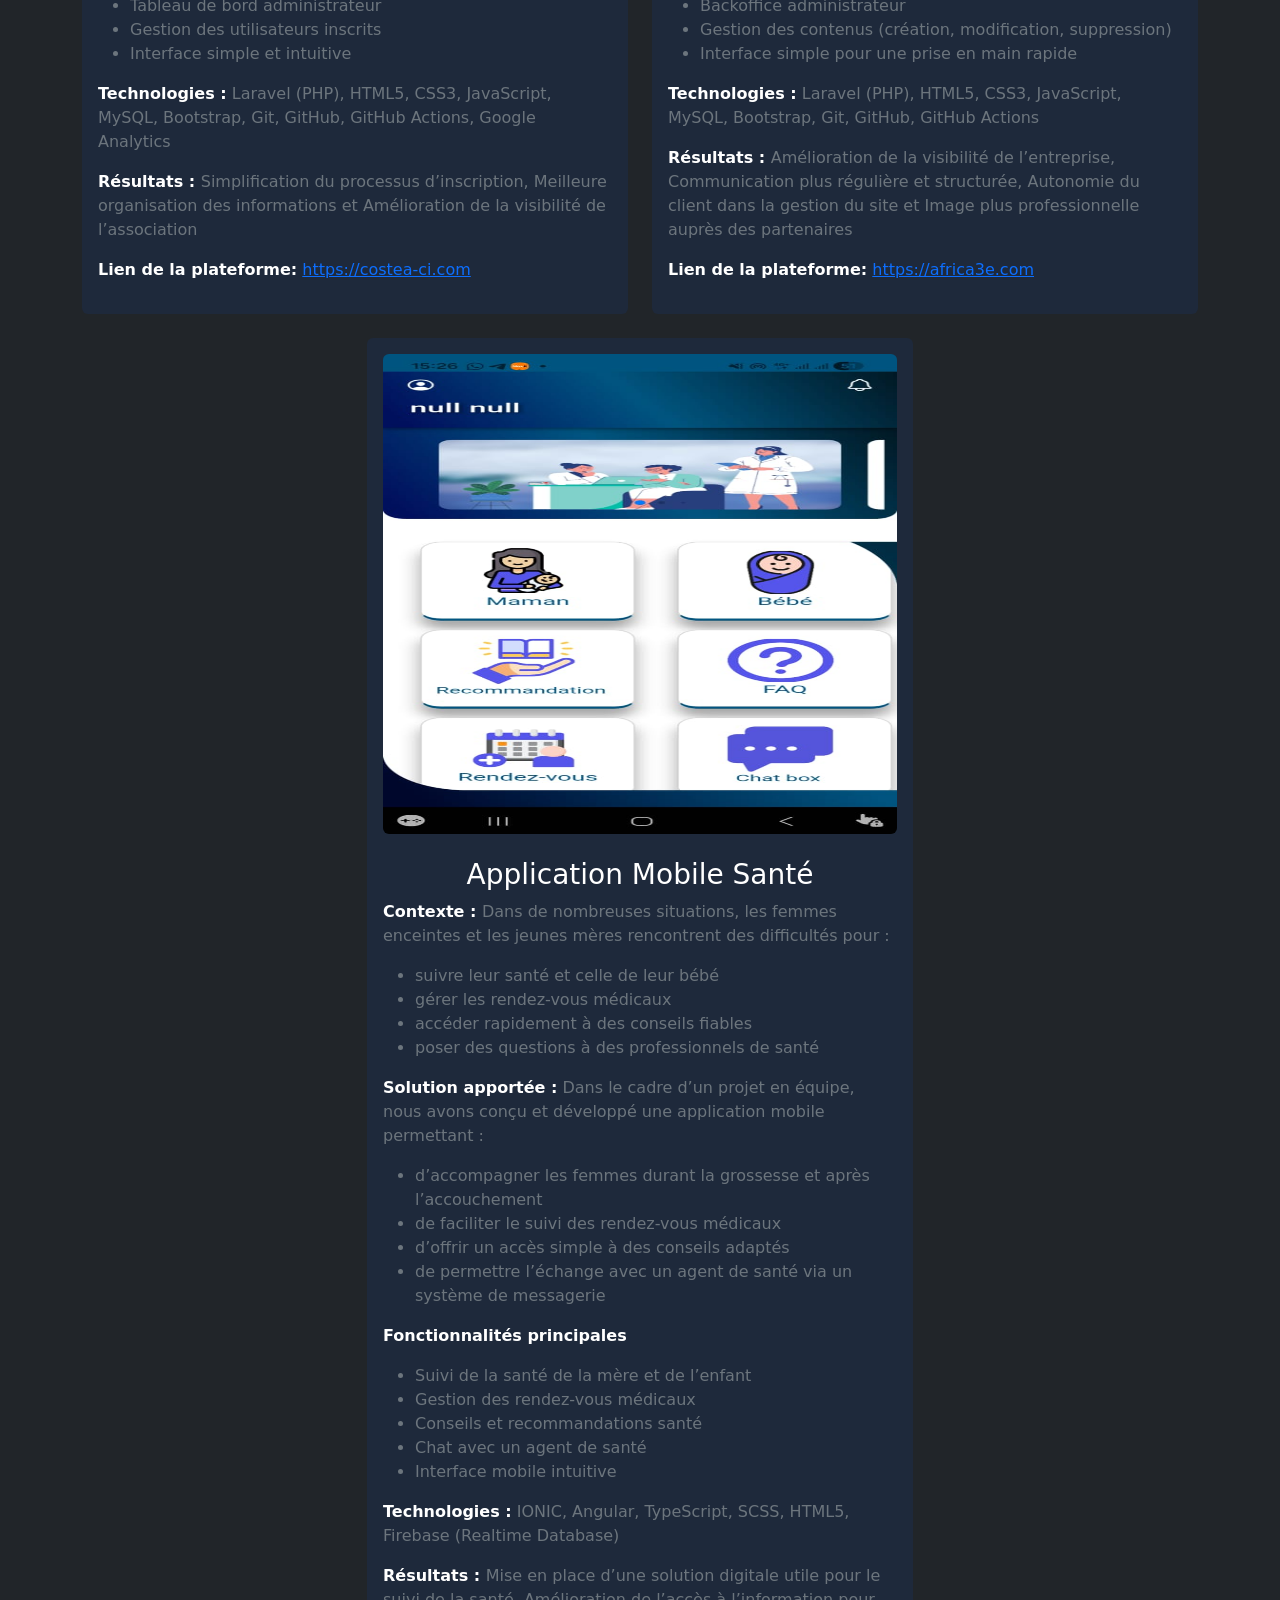
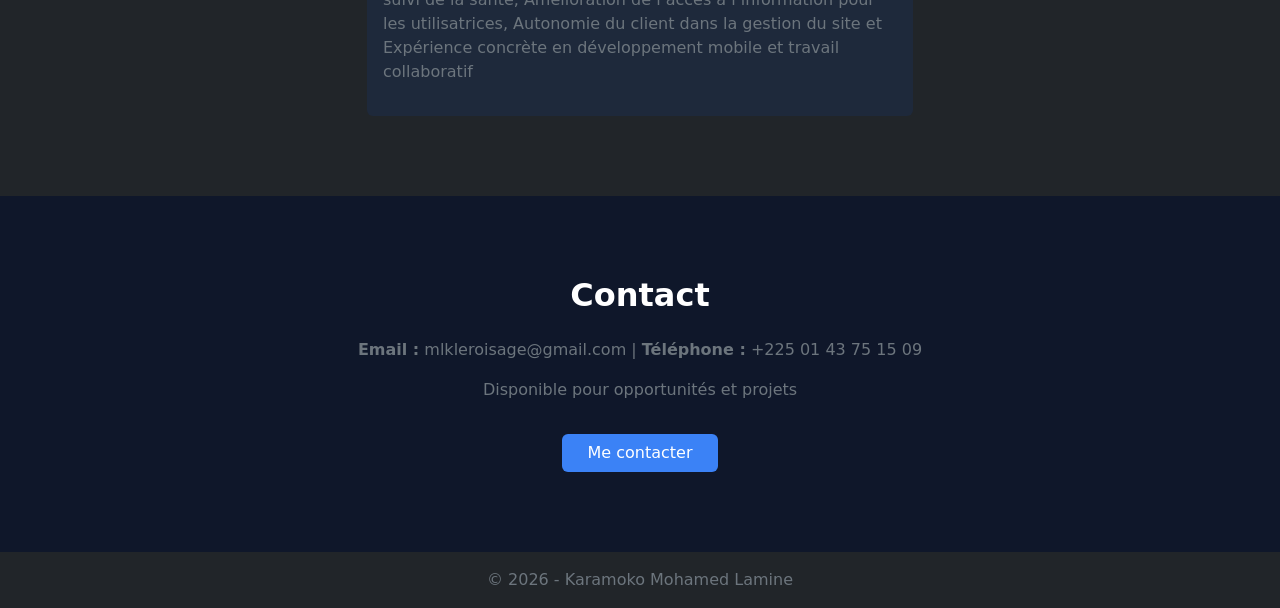
==== commit 597e45ab: "correction text" ====
--- a/index.html
+++ b/index.html
@@ -93,18 +93,15 @@
               techniques adaptées.
             </p>
             <p class="text-secondary">
-              Parallèlement, j’ai acquis une expérience en marketing terrain à
-              travers une campagne de prospection et de communication autour de
-              la fibre optique MTN. Cette expérience m’a permis de renforcer des
-              compétences clés telles que l’approche commerciale, l’analyse des
-              besoins clients et la génération d’opportunités.
-            </p>
-            <p class="text-secondary">
-              Parallèlement, j’ai acquis une expérience en marketing terrain à
-              travers une campagne de prospection et de communication autour de
-              la fibre optique MTN. Cette expérience m’a permis de renforcer des
-              compétences clés telles que l’approche commerciale, l’analyse des
-              besoins clients et la génération d’opportunités.
+              Parallèlement, j'ai développé une expérience en marketing
+              digital en occupant un poste de Chargé de Marketing Digital, où
+              j'ai participé à la mise en œuvre de stratégies numériques, à la
+              création de contenus et au suivi des performances des actions
+              marketing. J'ai également acquis une expérience en marketing
+              terrain à travers une campagne de prospection et de communication
+              autour de la fibre optique MTN, ce qui m'a permis de renforcer des
+              compétences clés telles que l'approche commerciale, l'analyse des
+              besoins clients et la génération d'opportunités.
             </p>
           </div>
           <div class="col-md-7 text-center">
